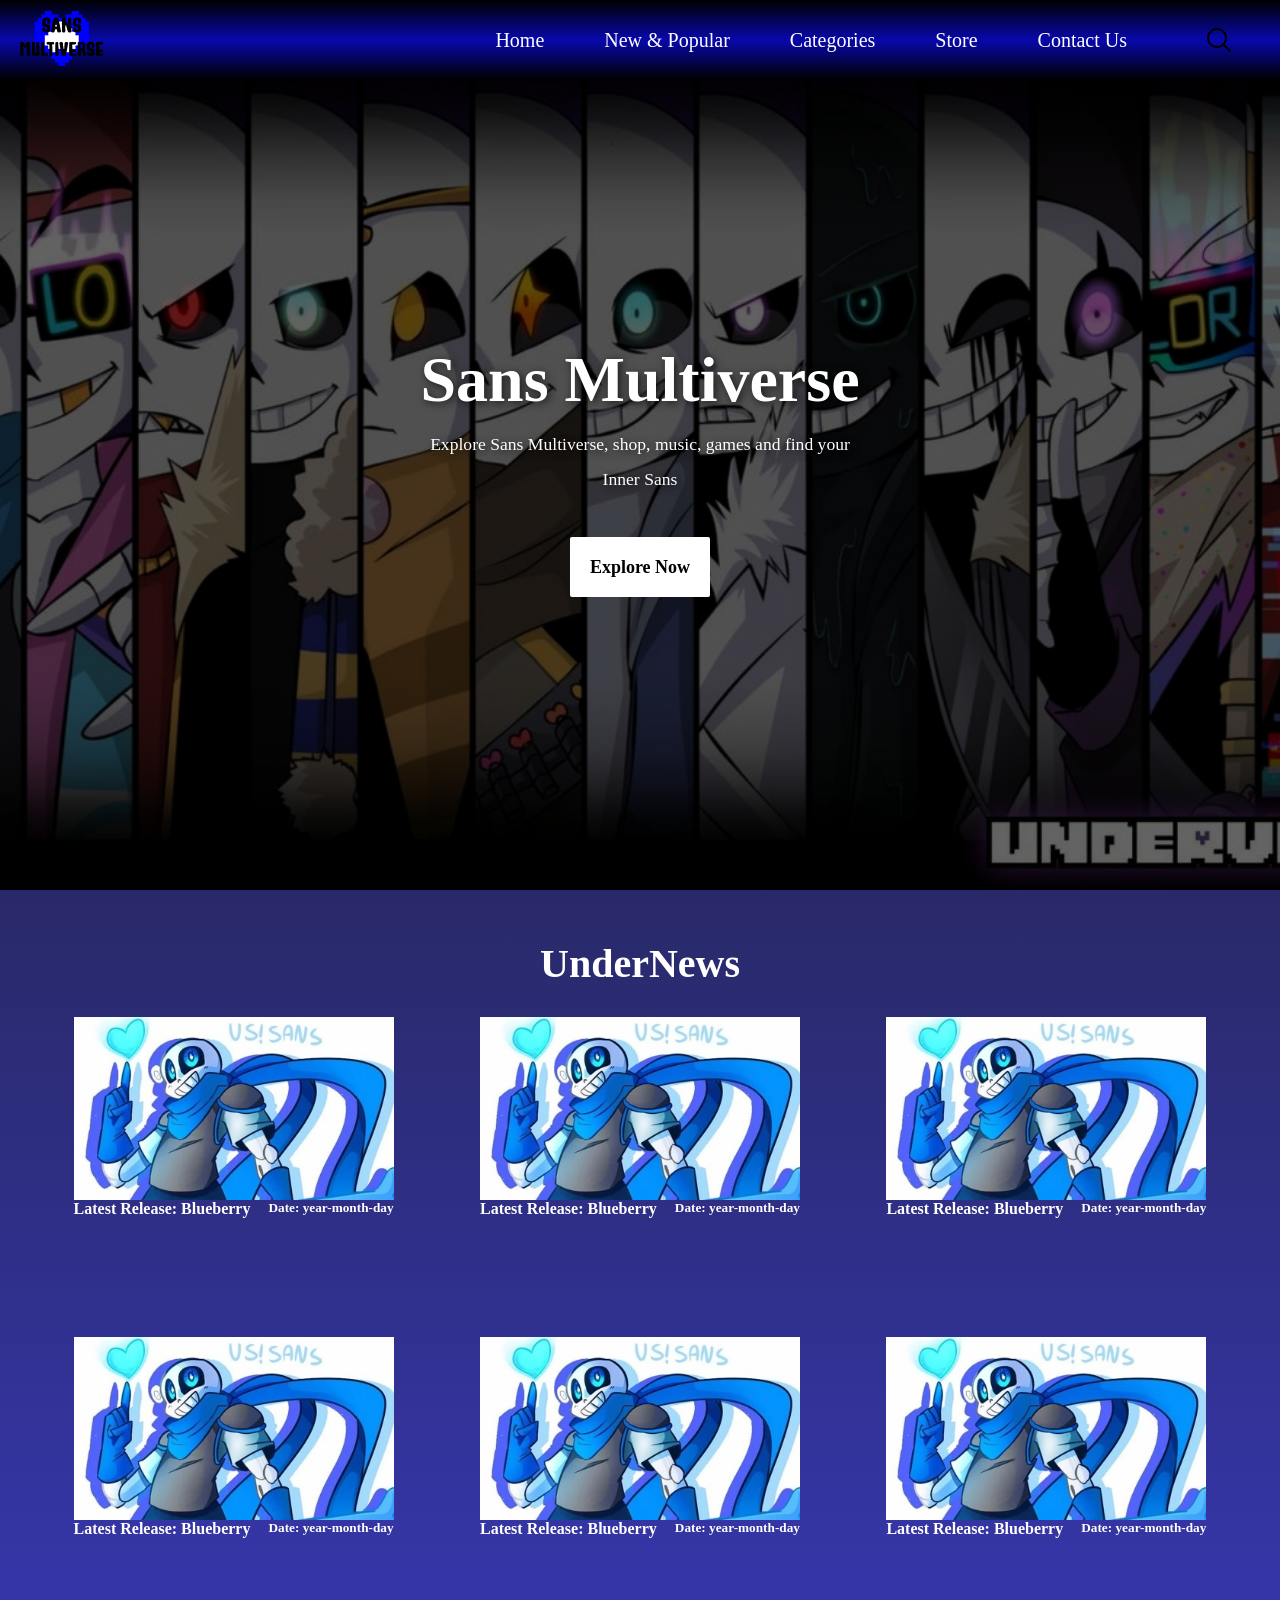
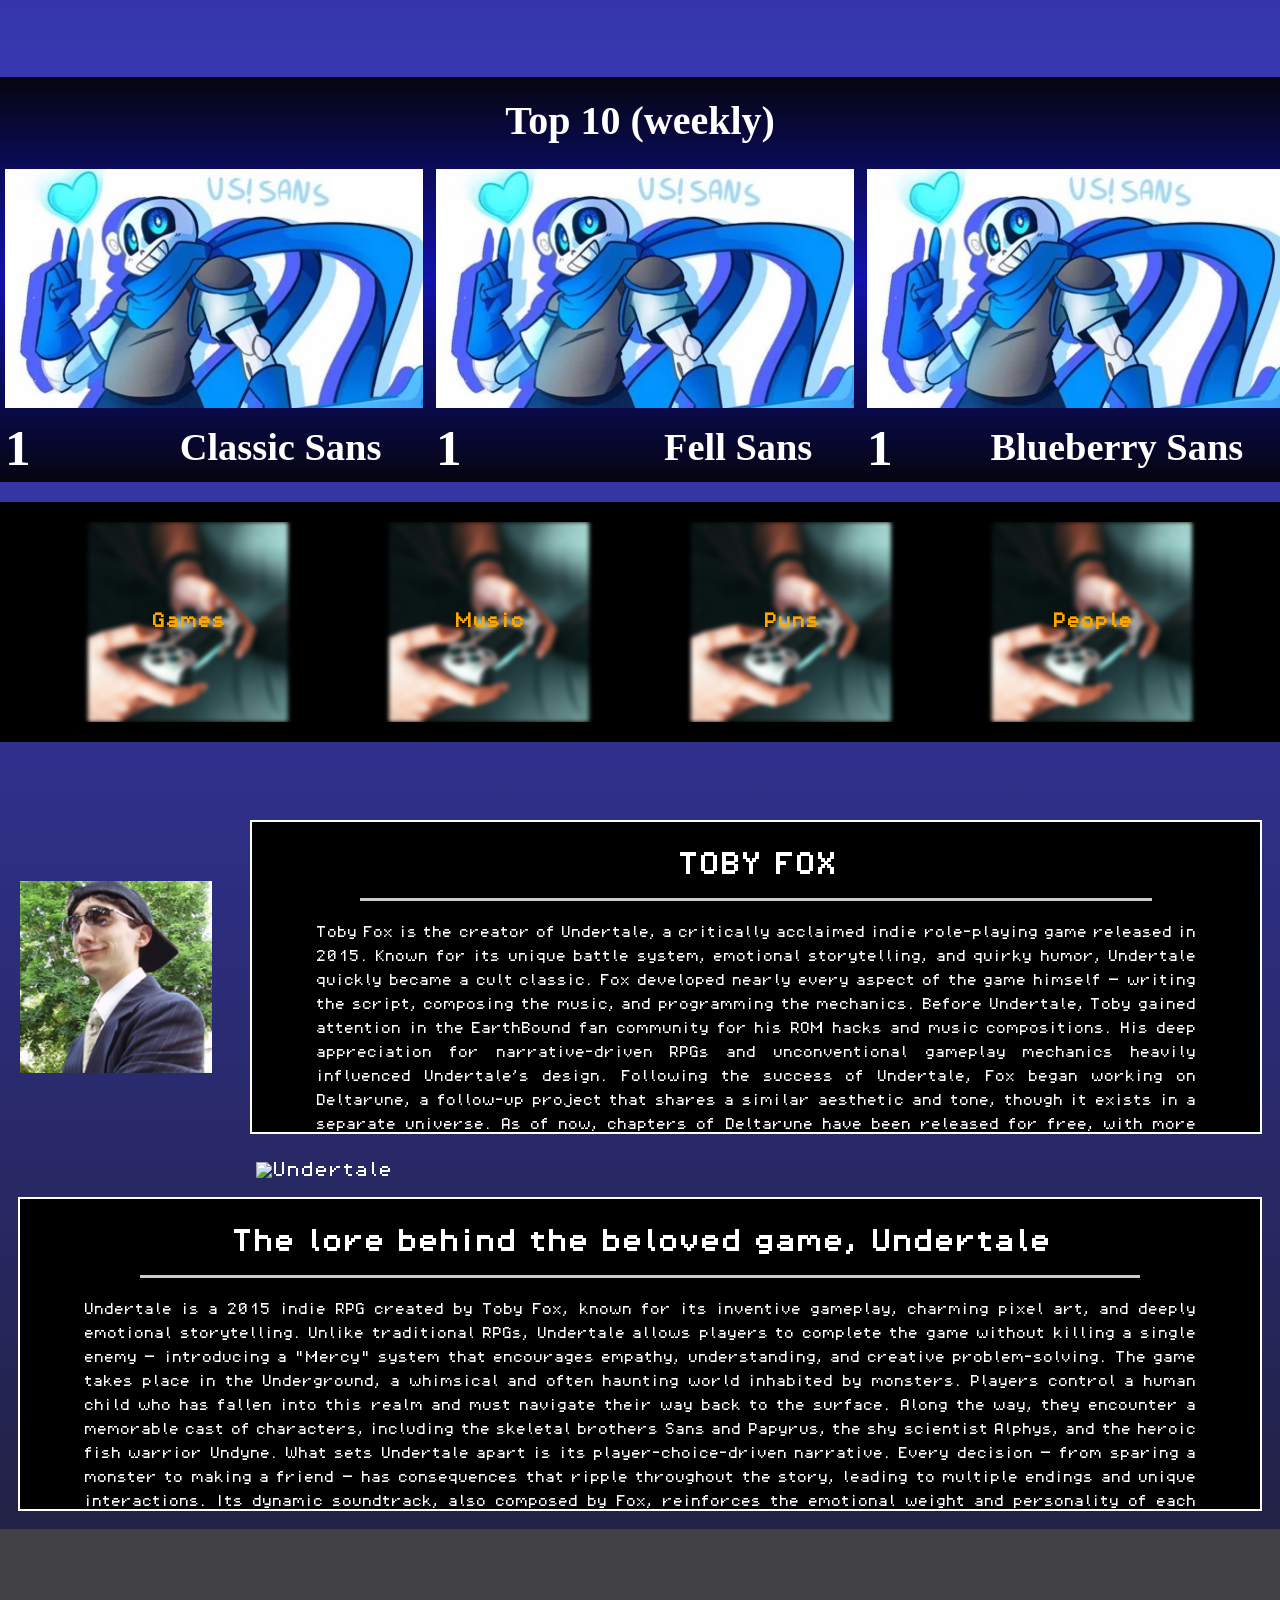
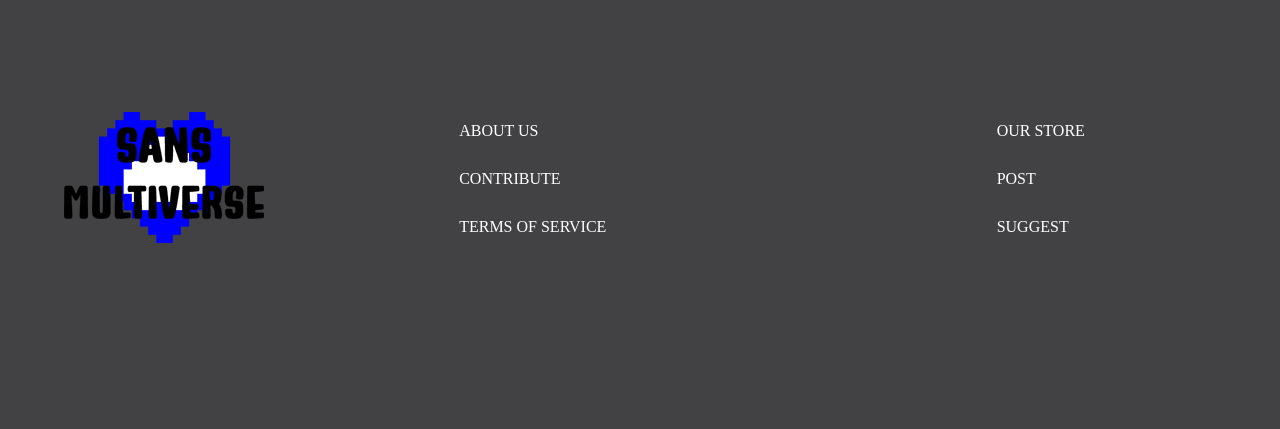
==== HTML/index.html @ 76fa36c4 "removed extra sites" ====
<!DOCTYPE html>
<html lang="en">
<head>
    <meta charset="UTF-8">
    <meta name="viewport" content="width=device-width, initial-scale=1.0">
    <title>Home</title>
    <link rel="stylesheet" href="/CSS/style.css">
    <link rel="stylesheet" href="/CSS/index.css">
    <script src="/JS/script.js" defer></script>
</head>
<body class="container">
    <!-- Audio Element -->
    <audio id="blipblip">
        <source src="/misc/clicksound.mp3" type="audio/mpeg">
    </audio>

    <!-- Header Section -->
    <header>
        <nav id="navbar">
            <div class="logo-nav">
                <a href="/HTML/index.html">
                    <img src="/misc/logo.png" alt="Sans Multiverse Logo">
                </a>
            </div>
            
            <!-- Mobile Teleport Button -->
            <div id="teleport-container">
                <div class="teleport-button">
                    <img src="/misc/teleport.png" alt="Teleport Menu">
                </div>
                <div class="teleportMenu">
                    <div class="column">
                        <div class="teleportBox"><a href="/HTML/index.html">Home</a></div>
                        <a href="new-popular.html">New & Popular</a>
                        <a href="games.html">Games</a>
                        <a href="music.html">Music</a>
                    </div>
                    <div class="column">
                        <a href="people.html">People</a>
                        <a href="puns.html">Puns</a>
                        <a href="store.html">Store</a>
                        <a href="contact.html">Contact Us</a>
                    </div>
                </div>
            </div>
            
            <!-- Desktop Navigation -->
            <ul id="nav-links">
                <li><a href="/HTML/index.html">Home</a></li>
                <li><a href="new-popular.html">New & Popular</a></li>
                <li>
                    <div class="categories-button">Categories</div>    
                    <div class="categoriesMenu">
                        <div class="categories-box"><a href="games.html">Games</a></div>
                        <div class="categories-box"><a href="music.html">Music</a></div>
                        <div class="categories-box"><a href="people.html">People</a></div>
                        <div class="categories-box"><a href="puns.html">Puns</a></div>
                    </div>
                </li>
                <li><a href="store.html">Store</a></li>
                <li><a href="contact.html">Contact Us</a></li>
            </ul>
            
            <!-- Search Button -->
            <div id="search-container">
                <div id="search-box">
                    <img src="/misc/search-button.png" alt="Search">
                </div>
            </div>
        </nav>

        <!-- Hero Section -->
        <section id="hero">
            <h1>Sans Multiverse</h1>
            <p>Explore Sans Multiverse, shop, music, games and find your Inner Sans</p>
            <a id="explore-button" href="explore.html">
                <h3>Explore Now</h3>
            </a>
        </section>
    </header>

    <!-- Main Content -->
    <main>
        <!-- News Section -->
        <section id="news-info">
            <h2 class="centered-title">UnderNews</h2>
            <div id="news-container">
                <!-- Mobile News -->
                <div id="news-mobile">
                    <a href="/Sans/HTML/underswap.html">
                        <div class="row">
                        <div class="news-box">
                            <img src="/Sans/images/BlueberrySans.png" alt="Blueberry Sans">
                            <div class="details-container">
                                <h4>Latest Release: Blueberry</h4>
                                <h5>Date: 2000-03-20</h5>
                            </div>
                        </div>
                        <div class="news-box">
                            <img src="/Sans/images/BlueberrySans.png" alt="Blueberry Sans">
                            <div class="details-container">
                                <h4>Latest Release: Blueberry</h4>
                                <h5>Date: 2000-03-20</h5>
                            </div>
                        </div>
                        <div class="news-box">
                            <img src="/Sans/images/BlueberrySans.png" alt="Blueberry Sans">
                            <div class="details-container">
                                <h4>Latest Release: Blueberry</h4>
                                <h5>Date: 2000-03-20</h5>
                            </div>
                            </div>
                                                    <div class="news-box">
                            <img src="/Sans/images/BlueberrySans.png" alt="Blueberry Sans">
                            <div class="details-container">
                                <h4>Latest Release: Blueberry</h4>
                                <h5>Date: 2000-03-20</h5>
                            </div>
                            </div>
                                                    <div class="news-box">
                            <img src="/Sans/images/BlueberrySans.png" alt="Blueberry Sans">
                            <div class="details-container">
                                <h4>Latest Release: Blueberry</h4>
                                <h5>Date: 2000-03-20</h5>
                            </div>
                            </div>
                            <div class="news-box">
                            <img src="/Sans/images/BlueberrySans.png" alt="Blueberry Sans">
                            <div class="details-container">
                                <h4>Latest Release: Blueberry</h4>
                                <h5>Date: 2000-03-20</h5>
                            </div>
                            </div>
                        </div>
                    </a>
                    <!-- Additional news items... -->
                </div>
                
                <!-- Desktop News -->
                <div id="news-desktop">
                    <div class="row">
                        
                        <a href="/Sans/HTML/underswap.html">
                            <div class="news-box">
                                <img src="/Sans/images/BlueberrySans.png" alt="Blueberry Sans">
                                <div class="details-container">
                                    <h4>Latest Release: Blueberry</h4>
                                    <h5>Date: year-month-day</h5>
                                </div>
                            </div>
                        </a>
                            <a href="/Sans/HTML/underswap.html">
                            <div class="news-box">
                                <img src="/Sans/images/BlueberrySans.png" alt="Blueberry Sans">
                                <div class="details-container">
                                    <h4>Latest Release: Blueberry</h4>
                                    <h5>Date: year-month-day</h5>
                                </div>
                            </div>
                        </a>
                            <a href="/Sans/HTML/underswap.html">
                            <div class="news-box">
                                <img src="/Sans/images/BlueberrySans.png" alt="Blueberry Sans">
                                <div class="details-container">
                                    <h4>Latest Release: Blueberry</h4>
                                    <h5>Date: year-month-day</h5>
                                </div>
                            </div>
                        </a>
                        <!-- Additional news items... -->
                    </div>
                    <div class="row">
                        
                        <a href="/Sans/HTML/underswap.html">
                            <div class="news-box">
                                <img src="/Sans/images/BlueberrySans.png" alt="Blueberry Sans">
                                <div class="details-container">
                                    <h4>Latest Release: Blueberry</h4>
                                    <h5>Date: year-month-day</h5>
                                </div>
                            </div>
                        </a>
                            <a href="/Sans/HTML/underswap.html">
                            <div class="news-box">
                                <img src="/Sans/images/BlueberrySans.png" alt="Blueberry Sans">
                                <div class="details-container">
                                    <h4>Latest Release: Blueberry</h4>
                                    <h5>Date: year-month-day</h5>
                                </div>
                            </div>
                        </a>
                            <a href="/Sans/HTML/underswap.html">
                            <div class="news-box">
                                <img src="/Sans/images/BlueberrySans.png" alt="Blueberry Sans">
                                <div class="details-container">
                                    <h4>Latest Release: Blueberry</h4>
                                    <h5>Date: year-month-day</h5>
                                </div>
                            </div>
                        </a>
                        <!-- Additional news items... -->
                    </div>
                </div>
            </div>
        </section>

        <!-- Top 10 Section -->
        <aside id="top-10">
            <h2 class="centered-title">Top 10 (weekly)</h2>
            <div class="row">
                <a href="/Sans/HTML/classic.html">
                    <div class="top-10-box">
                        <img src="/misc/BlueberrySans.png" alt="Classic Sans">
                        <div class="details-container">
                            <h4>1</h4>
                            <h5>Classic Sans</h5>
                        </div>
                    </div>
                </a>
                <a href="/Sans/HTML/fell-sans.html">
                    <div class="top-10-box">
                        <img src="/misc/BlueberrySans.png" alt="Classic Sans">
                        <div class="details-container">
                            <h4>1</h4>
                            <h5>Fell Sans</h5>
                        </div>
                    </div>
                </a>
                <a href="/Sans/HTML/underswap.html">
                    <div class="top-10-box">
                        <img src="/misc/BlueberrySans.png" alt="Classic Sans">
                        <div class="details-container">
                            <h4>1</h4>
                            <h5>Blueberry Sans</h5>
                        </div>
                    </div>
                </a>
                
                <!-- Additional top 10 items... -->
            </div>
        </aside>

        <!-- Categories Section -->
        <aside id="categories">
            <div class="row">
                <a href="games.html">
                    <div class="category-box">
                        <img src="/misc/Games.png" alt="Games">
                        <h3>Games</h3>
                    </div>
                </a>
                                <a href="music.html">
                    <div class="category-box">
                        <img src="/misc/Games.png" alt="Games">
                        <h3>Music</h3>
                    </div>
                </a>
                                <a href="puns.html">
                    <div class="category-box">
                        <img src="/misc/Games.png" alt="Games">
                        <h3>Puns</h3>
                    </div>
                </a>
                                <a href="people.html">
                    <div class="category-box">
                        <img src="/misc/Games.png" alt="Games">
                        <h3>People</h3>
                    </div>
                </a>
                <!-- Additional categories... -->
            </div>
        </aside>
    </main>

    <!-- Toby Fox Article -->
    <article id="tobyfox">
        <div class="Linked-together">
            <img src="/misc/TobyFox.png" alt="Toby Fox">
        </div>
        <div class="text-container">
            <h2>TOBY FOX</h2>
            <hr class="centered-line">
            <p>Toby Fox is the creator of Undertale, a critically acclaimed indie role-playing game released in 2015. Known for its unique battle system, emotional storytelling, and quirky humor, Undertale quickly became a cult classic. Fox developed nearly every aspect of the game himself — writing the script, composing the music, and programming the mechanics.

Before Undertale, Toby gained attention in the EarthBound fan community for his ROM hacks and music compositions. His deep appreciation for narrative-driven RPGs and unconventional gameplay mechanics heavily influenced Undertale’s design.

Following the success of Undertale, Fox began working on Deltarune, a follow-up project that shares a similar aesthetic and tone, though it exists in a separate universe. As of now, chapters of Deltarune have been released for free, with more planned in the future.

Toby Fox is celebrated not just for his creative independence, but also for the emotional resonance and player choice dynamics he brings to his games, making him one of the most respected figures in indie game development today.</p>
        </div>
    </article>

    <!-- Undertale Article -->
    <article id="undertale">
        <img src="/misc/UnderTale.png" alt="Undertale">
        <div class="text-container">
            <h2>The lore behind the beloved game, Undertale</h2>
            <hr class="centered-line">
            <p>Undertale is a 2015 indie RPG created by Toby Fox, known for its inventive gameplay, charming pixel art, and deeply emotional storytelling. Unlike traditional RPGs, Undertale allows players to complete the game without killing a single enemy — introducing a "Mercy" system that encourages empathy, understanding, and creative problem-solving.

The game takes place in the Underground, a whimsical and often haunting world inhabited by monsters. Players control a human child who has fallen into this realm and must navigate their way back to the surface. Along the way, they encounter a memorable cast of characters, including the skeletal brothers Sans and Papyrus, the shy scientist Alphys, and the heroic fish warrior Undyne.

What sets Undertale apart is its player-choice-driven narrative. Every decision — from sparing a monster to making a friend — has consequences that ripple throughout the story, leading to multiple endings and unique interactions. Its dynamic soundtrack, also composed by Fox, reinforces the emotional weight and personality of each moment.

Upon release, Undertale received widespread acclaim for its originality and subversion of genre norms. It has since inspired a dedicated fanbase, countless pieces of fan art and music, and discussions about morality and player agency in video games.</p>
        </div>
    </article>

    <!-- Footer -->
    <footer>
        <div class="logo-foot">
            <img src="/misc/logo-footer.png" alt="Sans Multiverse Logo">
        </div>
        <div id="footer-links">
            <ul>
                <li><a href="about.html">ABOUT US</a></li>
                <li><a href="contribute.html">CONTRIBUTE</a></li>
                <li><a href="terms-service.html">TERMS OF SERVICE</a></li>
            </ul>
            <ul>
                <li><a href="store.html">OUR STORE</a></li>
                <li><a href="post.html">POST</a></li>
                <li><a href="ideas.html">SUGGEST</a></li>
            </ul>
        </div>
    </footer>
</body>
</html>
---- CSS/style.css ----
* {
    margin: 0;
    padding: 0;
}
@font-face {
    font-family: 'Undertale';
    src: url('/misc/UndertaleFont/PixelOperator8.ttf');
}
@keyframes blinking-effect {
    from {background-color:red;}
    to {background-color: yellow;}
}
body {
    background-color: black;
    background: linear-gradient( rgb(0, 0, 0, 0.9), rgba(8, 8, 172, 0.8),rgb(0, 0, 0, 0.9));
    margin: 0;
    color: white;
}

a{
    text-decoration: none;
    color: white;
}

header {
    grid-area: hd;
    display: flex;
    display: column;
}
#navbar {
    display: flex;
    flex-direction:row;
    justify-content: space-between;
    position: fixed;
    background-color: black;
    background: linear-gradient( rgb(0, 0, 0, 1), rgba(8, 8, 172, 1),rgb(0, 0, 0, 1));
    height: 80px;
    width: 100%;
    align-items:center;
    z-index: 10;
}
.logo-nav {
    margin: 0px 20px;
}
#teleport-container{
    display:flex;
    margin:auto;
    position: relative;
    justify-content: center;
    align-items: center;
}
.teleport-button{
 background-color: orange;
 justify-content: center;
 z-index: 10;
}
.teleport-button:hover{
    background-color: yellow;
}
.teleport-button.lighten{
    background-color: orange;
    animation-name: blinking-effect;
    animation-duration: 0.2s;
    animation-iteration-count: 5;
}
.teleportMenu{
    display: flex;
    visibility: hidden;
    opacity: 0;
    width: 90vw;
    height: 30vh;
    background-color: rgb(0, 0, 0);
    position: absolute;
    transform: translateY(0px);
    transition: 0.5s;
    z-index: 0;
    outline: solid 2px white;
    color: white;
    flex-direction: row;
}
.teleportMenu .column{
    display: flex;
    flex-direction: column;
    width: 50%;
    justify-content: center;
    margin-left: 5%;
}

.teleportMenu a{
    padding: 5px;
    align-items: center;
    font-family: 'Undertale';
}
.teleportMenu a:hover{
    color: orange;
}
.teleportMenu.visible{
    opacity: 1;
    display: flex;
    visibility: visible;
    transition: 0.5s;
    transform: translateY(20vh);
}

#nav-links{
    display:none;
    overflow: hidden;
}

#search-container{
    display: flex;
    justify-content: center;
    width: 83px;
    margin: 0px 20px;
}
#search-box{
    justify-content: center;
    display: flex;
}
.centered-line {
    width: 90%;
    margin: 20px auto; 
    border: none;
    border-top: 3px solid #ccc; 
}
footer{
    display: flex;
    grid-area: ft;
    flex-direction: column;
    background: rgb(66, 66, 69);
    height: 500px;
}

.logo-foot{
    margin: 10% 0px;
    display: flex;
    align-items: center;
    justify-content: center;
    height: 30%;
}

#footer-links{
    display: flex;
    flex-direction: row;
    width: 100%;
    height: 70%;
    justify-content: space-around;
}

#footer-links ul{
    display: flex;
    flex-direction: column;
    gap: 30px;
    justify-content: center;
}

li{
    list-style: none;
}
h2{
    text-align: center;
}

@media screen and (min-width: 600px){
    .teleport-button{
        display:none;
    }
    #nav-links{
        display:flex;
        justify-content: end;
        font-size: 20px;
        align-items: center;
        width: 70%;
    }
    #nav-links{
        height: 100%;
    }
    #nav-links a, .categories-button{
        text-decoration: none;
        color: white;
        height: 100%;
        padding: 30px;
    }
    #nav-links a:hover, .categories-button:hover, .categories-box{
        box-shadow: inset 0 0 0 2px black;
        transition: 0.5s;
        cursor: pointer;
    }
    #nav-links li{
        text-align: center;
        align-items: center;
    }
    .teleportMenu{
        display: none;
    }
    .teleportMenu.visible{
        display: none;
    }
    .categoriesMenu {
        display: none;
        color: white;
        background-color: black;
        position: absolute;
        width: 145px;
        height: 300px;
        justify-content: space-around;
    }
    .categoriesMenu .categories-box {
        display: flex;
        height: 25%;
        width: 145px;
        justify-content: center;
        align-items: center;
    }
        #navbar .categories-box a {
        display: flex;
        width: 100%;
        height: 100%;
        padding: 0px;
        margin: 0px;
        align-items: center;
        justify-content: center;
        color: rgb(255, 255, 255);
        font-family: 'Undertale';
        background: linear-gradient( rgb(0, 0, 0, 1), rgba(8, 8, 172, 1),rgb(0, 0, 0, 1));
        outline: solid black 2px;
    }

    .categoriesMenu.visible{
        display: block;  
        color: white;
    }
    footer{
        flex-direction: row;
        height: 500px;
        align-items: center;
    }
    .logo-foot{
        margin-left: 5vw;
    }
}
---- CSS/index.css ----
.container {
    display: grid;
    height: auto;
    grid-template-areas: 
    'hd'
    'mn'
    'toby'
    'under'
    'ft';
    width: 100%;
}
.container.fade {
    opacity: 0;
}
header{
    grid-area: hd;
}

#hero{
    background: linear-gradient(rgba(0, 0, 0, 0.5), rgba(0, 0, 0, 0.5)),
    url('/misc/Heroimg.png') center/cover;
    background-size: cover;
    background-position: center;
    margin-top: 80px;
    display:flex;
    height:90vh;
    align-items: center;
    justify-content: center;
    background-color: rgb(0, 0, 0);
    flex-direction: column;
    text-align: center;
    width: 100%;
}
#hero h1{
    font-size: 4rem;
    text-shadow: 2px 2px 8px rgb(0, 0, 0, 0.7);
}
#hero p{
    padding: 10px 0;
    font-size: 1.1rem;
    text-shadow: 2px 2px 8px rgb(0, 0, 0, 0.7);
    width:450px;
}
#hero-elements{
    display: flex;
}
#explore-button{
    display:flex;
    background-color: white;
    height: 40px;
    color: black;
    align-items: center;
    margin: 30px;
    padding: 10px 20px;
    border-radius: 2px;
    text-decoration: none;
}

#explore-button h3 {
    font-size: 18px;
}
#explore-button:hover{
    background-color: aqua;
    box-shadow: 0 0 10px 3px aqua;
    text-shadow: 0 0 5px rgb(255, 255, 255);
    color: white;
    transition: 0.5s;
}
main{
    grid-area: mn;
}
#news-info{
    margin: 20px 0px;
    display: flex;
    flex-direction: column;
    text-align: center;
    padding: 10px;
    justify-content: center;
    align-items: center;
}
#news-container{
    flex-direction: column;
    display: flex;
    justify-content: center;
    align-items: center;
    width: 100%;
}
#news-mobile{
    display: flex;
    flex-direction: row;
    justify-content: space-evenly;
    width: 320px;
    overflow-x: scroll;
    scrollbar-width: none;
}
#news-desktop{
    display:none;
}
.news-box img{
    width: 300px;
}
.details-container{
    display: flex;
    flex-direction: row;
    justify-content: space-between;
    width: 100%;
}
.row{
    display: flex;
    flex-direction: row;
    justify-content: space-evenly;
    width: 100%;
    max-width: 100%;
    overflow-x: scroll;
    scrollbar-width: none;
}

.news-box{
    margin: 10px;
    display: flex;
    flex-direction: column;
}
.news-box img{
    background-color: white;
}
#top-10{
    display: flex;
    flex-direction: column;
    text-align: center;
    background-color: rgb(39, 37, 37);
    flex-direction: column;
    background: linear-gradient( rgb(0, 0, 0, 0.9), rgba(8, 8, 172, 0.8),rgb(0, 0, 0, 0.9));
}
.top-10-box{
    display: flex;
    margin: 5px;
    flex-direction: column;
    align-items: center;
    width: 100%;
}
.top-10-box{
    width: 100%;
}
.top-10-box img{
    background-color: white;
    margin-bottom: 10px;
    width: 100%;
}
.top-10-box .details-container{
    align-items: center;
}
.top-10-box h4{
    font-size: 4vw;
}
.top-10-box h5{
    font-size: 3vw;
    margin-right: 10%;
}
#categories{
    display: flex;
    margin-top: 20px;
    height: auto;
    flex-direction: column;
    justify-content: space-around;
    background: black;
    padding: 20px 0;
    width: 100%;
}
#categories .row{
    overflow-x: scroll;
    width: 100%;
}
.category-box{
    display: flex;
    justify-content: center;
    align-items: center;
}
.category-box img {
    filter: brightness(80%);
    filter: blur(2px);
    transition: 0.5s;
    z-index: 0;
    border-radius: 2px;
    width: 15vw;
}
.category-box h3{
    position: absolute;
    font-family: 'Undertale';
    z-index: 3;
    transition: 0.5s;
    color: orange;
    text-shadow: 0 0 20px black;
    font-size: 100%;
}
.category-box:hover img{
    filter: brightness(100%);
    filter: blur(0px);
    box-shadow: inset 0 0 10px 10px blue;
    transform: scale(1.05);
    z-index: 1;
    transition: 0.5s;
    outline: solid 3px orange;
}
.category-box:hover h3{
    transform: scale(1.3);
    transition: 0.5s;
    color: rgb(255, 249, 236);
    text-shadow: 0 0 20px rgb(0, 0, 0) ;
}
.category-box:click h3{
    color: orange;
}
#tobyfox{
    display: flex;
    grid-area: toby;
    flex-direction: column;
    align-items: center;
    justify-content: center;
    margin-top: 20px;
    padding-top: 40px;
    font-family: 'Undertale';
}
.text-container{
    margin: 20px;
    padding: 30px 10%;
    background-color: black;
    outline: 2px solid white;
    height: 190px;
    overflow-y: scroll;
    scrollbar-width: none;
    text-align: justify;
}
p{
    font-size: 12px;
    line-height: 2;
}
#undertale{
    display: flex;
    grid-area: under;
    flex-direction: column;
    align-items: center;
    justify-content: center;
    margin-top: 10px;
    font-family: 'Undertale';
}
#undertale img{
    width: 90vw
}

@media screen and (min-width: 600px) {
    
    .centered-title{
        font-size: 40px;
        padding: 20px 0px;
    }
    .row {
        gap: 1vw;
    }
    #news-mobile{
        display:none;
    }
    #news-desktop{
        display:flex;
        flex-direction: column;
        width: 100%;
    }
    #news-desktop .news-box{
        height: 300px;
        align-items: center;
    }
    #news-desktop img{
        width: 25vw;
    } 
    .top-10-box p{
        font-size: 20px;
    }
    .categories{
        height: auto;
    }

    .category-box img{
        width: 100%;
    }
    .Linked-together{
        display:flex;
        flex-direction: column;
        padding: 20px;
    }
    #tobyfox{
        flex-direction: row;
    }
    #tobyfox img{
        width: 15vw;
    }
    .text-container{
        height: 250px;
        padding: 30px 5%;
    }
    #undertale img{
        width: 60vw;
    }
}
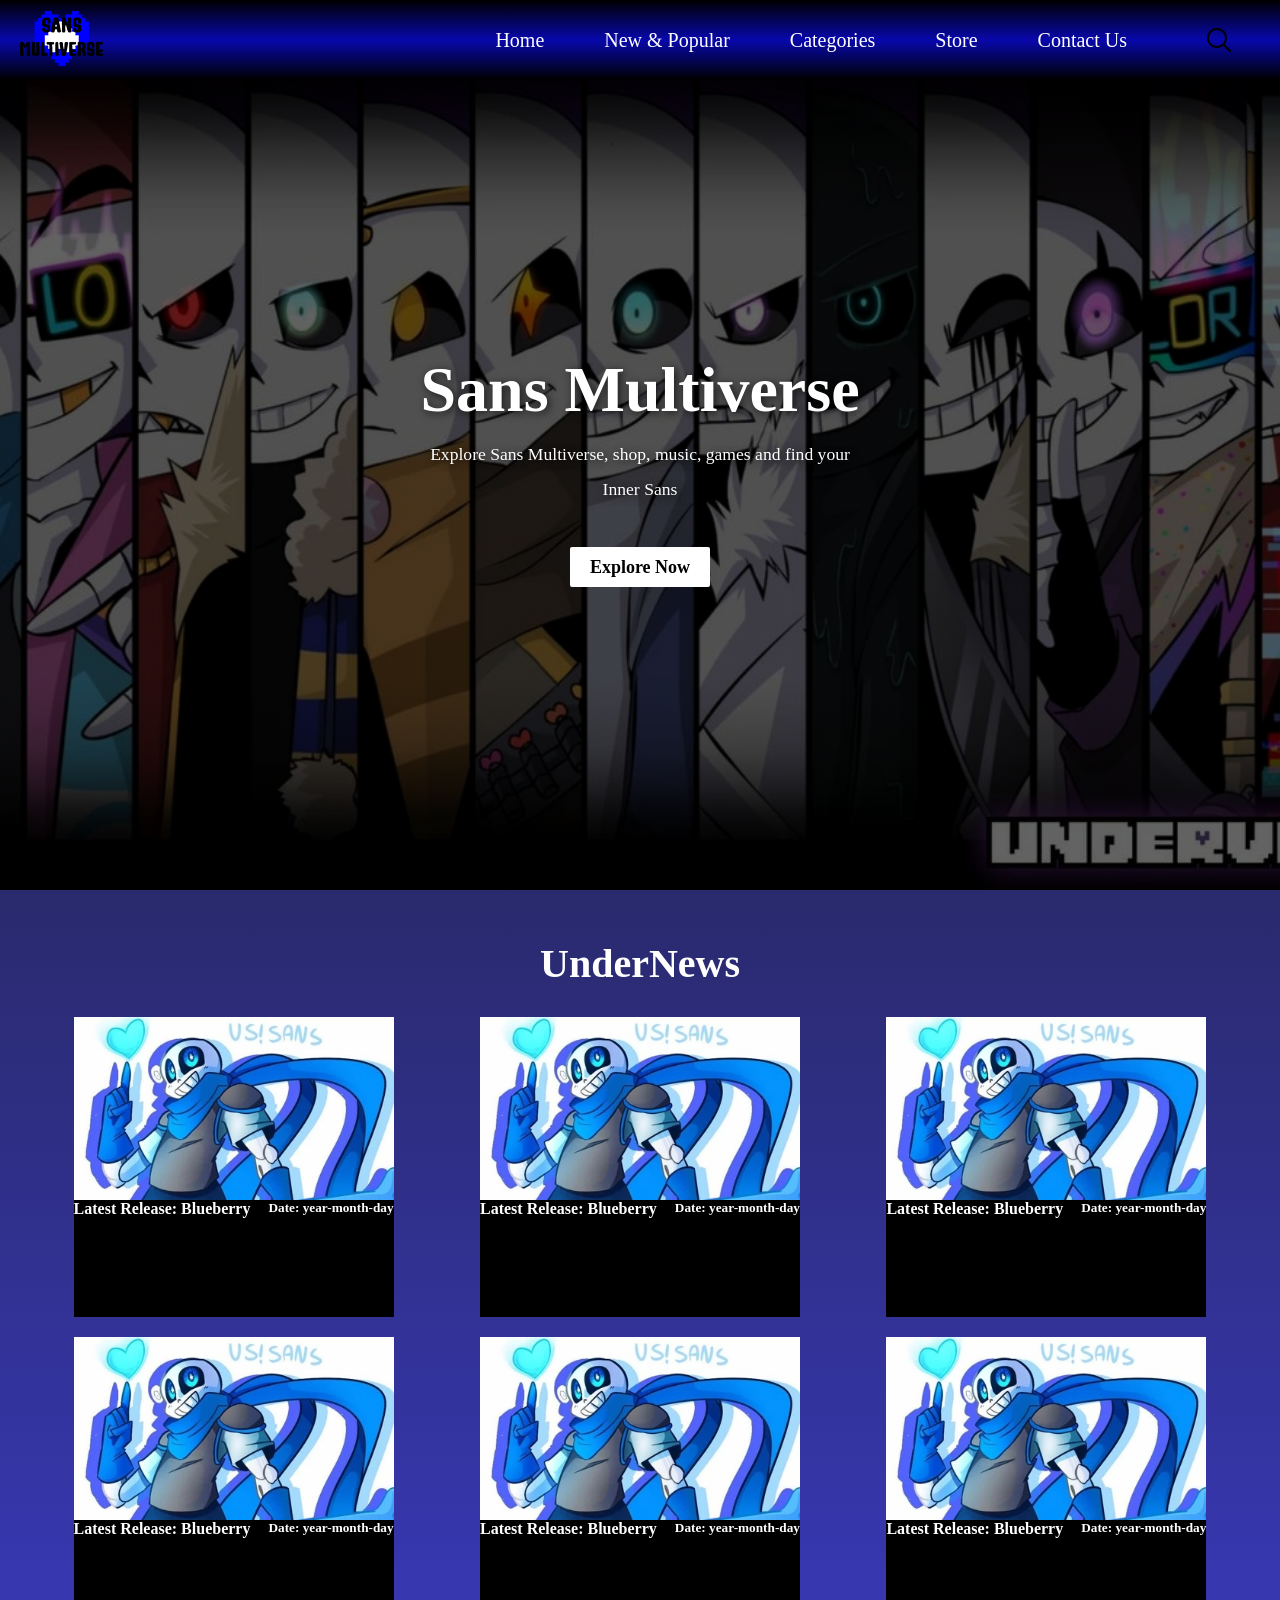
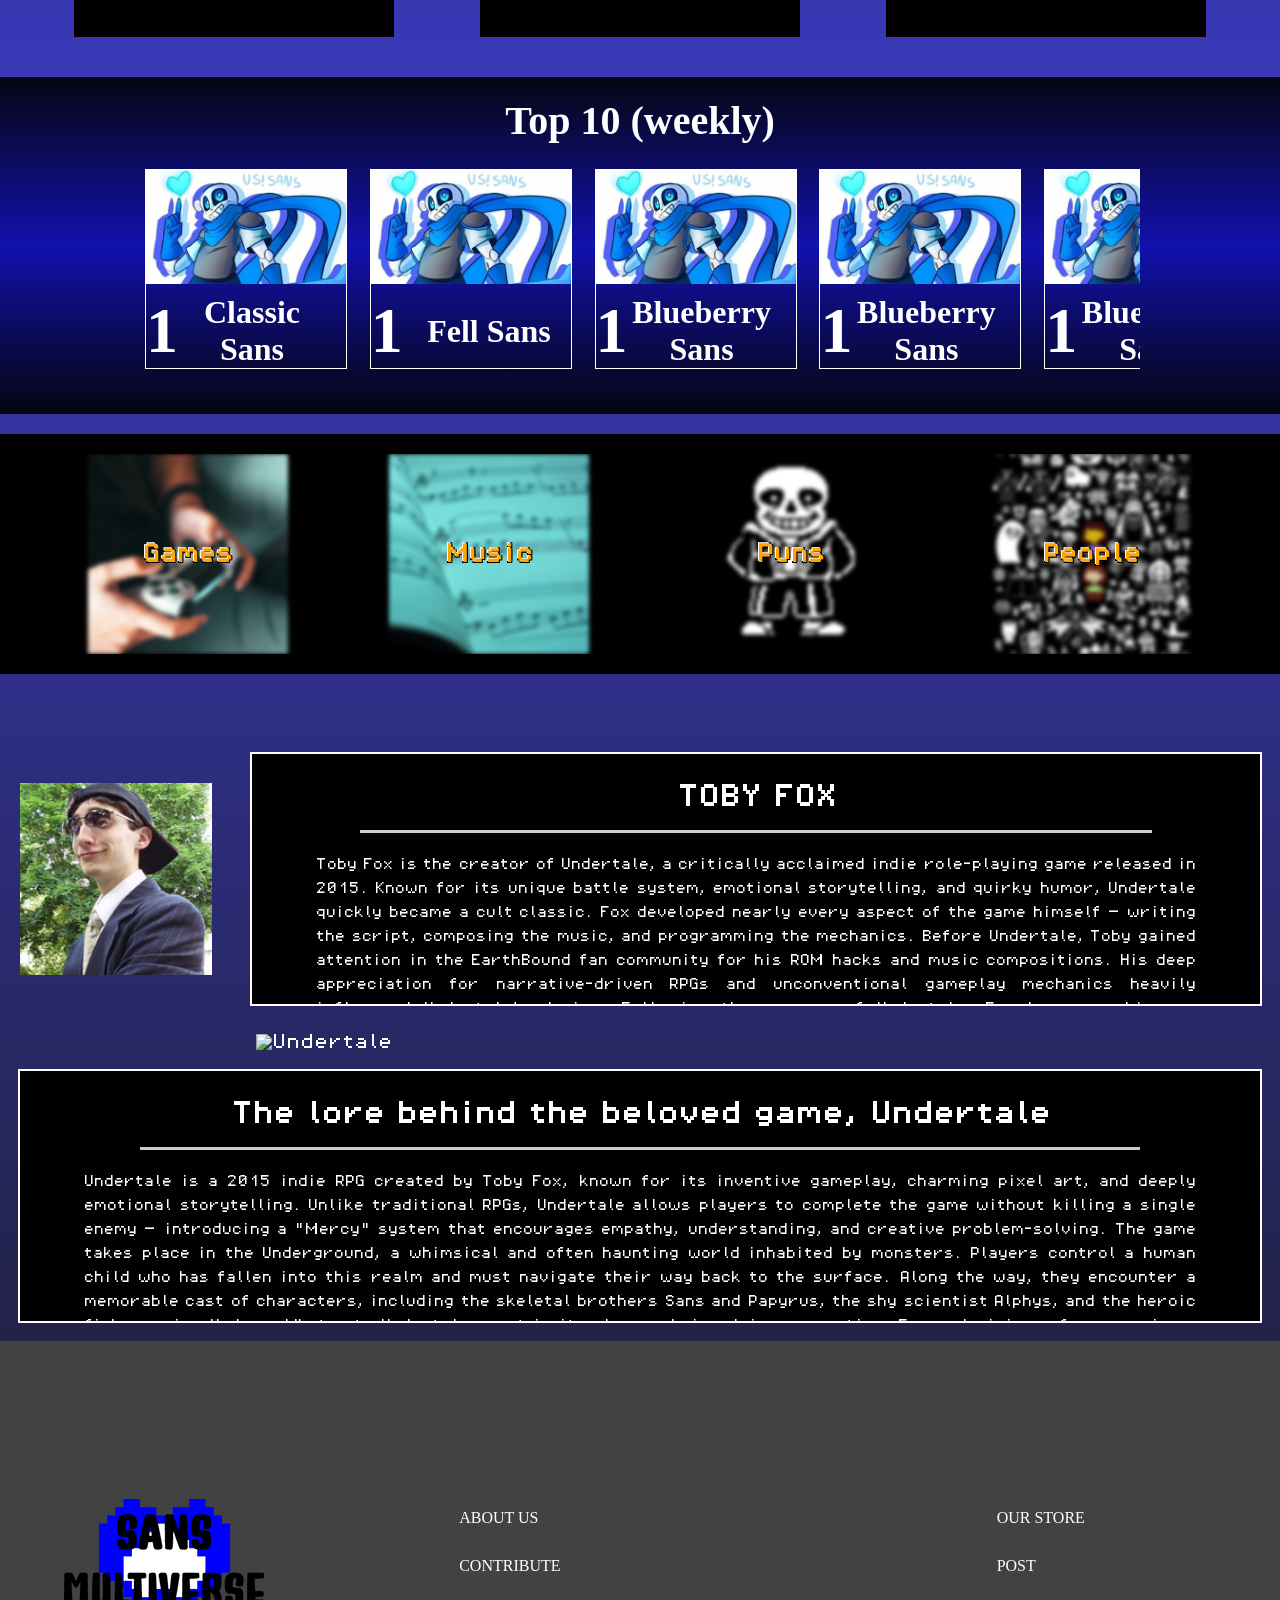
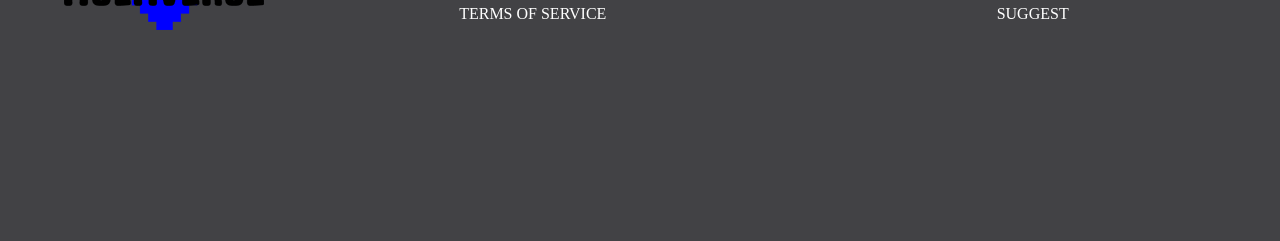
==== commit 58679338: "new changes" ====
--- a/HTML/index.html
+++ b/HTML/index.html
@@ -170,7 +170,6 @@
                         <!-- Additional news items... -->
                     </div>
                     <div class="row">
-                        
                         <a href="/Sans/HTML/underswap.html">
                             <div class="news-box">
                                 <img src="/Sans/images/BlueberrySans.png" alt="Blueberry Sans">
@@ -227,6 +226,24 @@
                     </div>
                 </a>
                 <a href="/Sans/HTML/underswap.html">
+                    <div class="top-10-box">
+                        <img src="/misc/BlueberrySans.png" alt="Classic Sans">
+                        <div class="details-container">
+                            <h4>1</h4>
+                            <h5>Blueberry Sans</h5>
+                        </div>
+                    </div>
+                </a>
+                              <a href="/Sans/HTML/underswap.html">
+                    <div class="top-10-box">
+                        <img src="/misc/BlueberrySans.png" alt="Classic Sans">
+                        <div class="details-container">
+                            <h4>1</h4>
+                            <h5>Blueberry Sans</h5>
+                        </div>
+                    </div>
+                </a>
+                              <a href="/Sans/HTML/underswap.html">
                     <div class="top-10-box">
                         <img src="/misc/BlueberrySans.png" alt="Classic Sans">
                         <div class="details-container">
@@ -251,19 +268,19 @@
                 </a>
                                 <a href="music.html">
                     <div class="category-box">
-                        <img src="/misc/Games.png" alt="Games">
+                        <img src="/misc/Music.png" alt="Games">
                         <h3>Music</h3>
                     </div>
                 </a>
                                 <a href="puns.html">
                     <div class="category-box">
-                        <img src="/misc/Games.png" alt="Games">
+                        <img src="/misc/Puns.png" alt="Games">
                         <h3>Puns</h3>
                     </div>
                 </a>
                                 <a href="people.html">
                     <div class="category-box">
-                        <img src="/misc/Games.png" alt="Games">
+                        <img src="/misc/People.png" alt="Games">
                         <h3>People</h3>
                     </div>
                 </a>
--- a/CSS/style.css
+++ b/CSS/style.css
@@ -1,6 +1,7 @@
 * {
     margin: 0;
     padding: 0;
+    box-sizing: border-box;
 }
 @font-face {
     font-family: 'Undertale';
@@ -11,7 +12,6 @@
     to {background-color: yellow;}
 }
 body {
-    background-color: black;
     background: linear-gradient( rgb(0, 0, 0, 0.9), rgba(8, 8, 172, 0.8),rgb(0, 0, 0, 0.9));
     margin: 0;
     color: white;
@@ -25,12 +25,13 @@
 header {
     grid-area: hd;
     display: flex;
-    display: column;
+    width: 100%;
 }
 #navbar {
     display: flex;
     flex-direction:row;
     justify-content: space-between;
+    flex-wrap: wrap;
     position: fixed;
     background-color: black;
     background: linear-gradient( rgb(0, 0, 0, 1), rgba(8, 8, 172, 1),rgb(0, 0, 0, 1));
@@ -128,7 +129,8 @@
     grid-area: ft;
     flex-direction: column;
     background: rgb(66, 66, 69);
-    height: 500px;
+    height: auto;
+    padding-bottom: 50px;
 }
 
 .logo-foot{
--- a/CSS/index.css
+++ b/CSS/index.css
@@ -7,7 +7,6 @@
     'toby'
     'under'
     'ft';
-    width: 100%;
 }
 .container.fade {
     opacity: 0;
@@ -96,9 +95,7 @@
 #news-desktop{
     display:none;
 }
-.news-box img{
-    width: 300px;
-}
+
 .details-container{
     display: flex;
     flex-direction: row;
@@ -116,9 +113,16 @@
 }
 
 .news-box{
+    background-color: black;
     margin: 10px;
     display: flex;
     flex-direction: column;
+}
+.news-box:hover{
+    box-shadow: 0 0 10px 3px aqua;
+    text-shadow: 0 0 5px rgb(255, 255, 255);
+    color: orange;
+    transition: 0.5s;
 }
 .news-box img{
     background-color: white;
@@ -126,25 +130,34 @@
 #top-10{
     display: flex;
     flex-direction: column;
+    align-items: center;
     text-align: center;
     background-color: rgb(39, 37, 37);
     flex-direction: column;
     background: linear-gradient( rgb(0, 0, 0, 0.9), rgba(8, 8, 172, 0.8),rgb(0, 0, 0, 0.9));
+    padding-bottom: 40px;
+}
+#top-10 .row{
+    overflow-x: scroll;
+    display: flex;
+    width: 380px;
 }
 .top-10-box{
     display: flex;
     margin: 5px;
     flex-direction: column;
     align-items: center;
-    width: 100%;
-}
-.top-10-box{
-    width: 100%;
+    border: solid 1px white;
+}
+
+.top-10-box:hover{
+    color: orange;
+    transition: 0.5s;
 }
 .top-10-box img{
     background-color: white;
     margin-bottom: 10px;
-    width: 100%;
+    width: 120px;
 }
 .top-10-box .details-container{
     align-items: center;
@@ -190,7 +203,12 @@
     transition: 0.5s;
     color: orange;
     text-shadow: 0 0 20px black;
-    font-size: 100%;
+    font-size: 20px;
+      text-shadow:
+    -1px -1px 0 rgb(255, 255, 255),
+     1px -1px 0 black,
+    -1px  1px 0 black,
+     1px  1px 0 black;
 }
 .category-box:hover img{
     filter: brightness(100%);
@@ -271,6 +289,21 @@
     #news-desktop img{
         width: 25vw;
     } 
+    #top-10 .row{
+        width: 1000px;
+        scrollbar-width: ;
+    }
+
+    .top-10-box img{
+        width: 200px;
+    }
+    .top-10-box h4{
+    font-size: 4rem;
+    }
+    .top-10-box h5{
+    font-size: 2rem;
+    margin-right: 10%;
+    }
     .top-10-box p{
         font-size: 20px;
     }
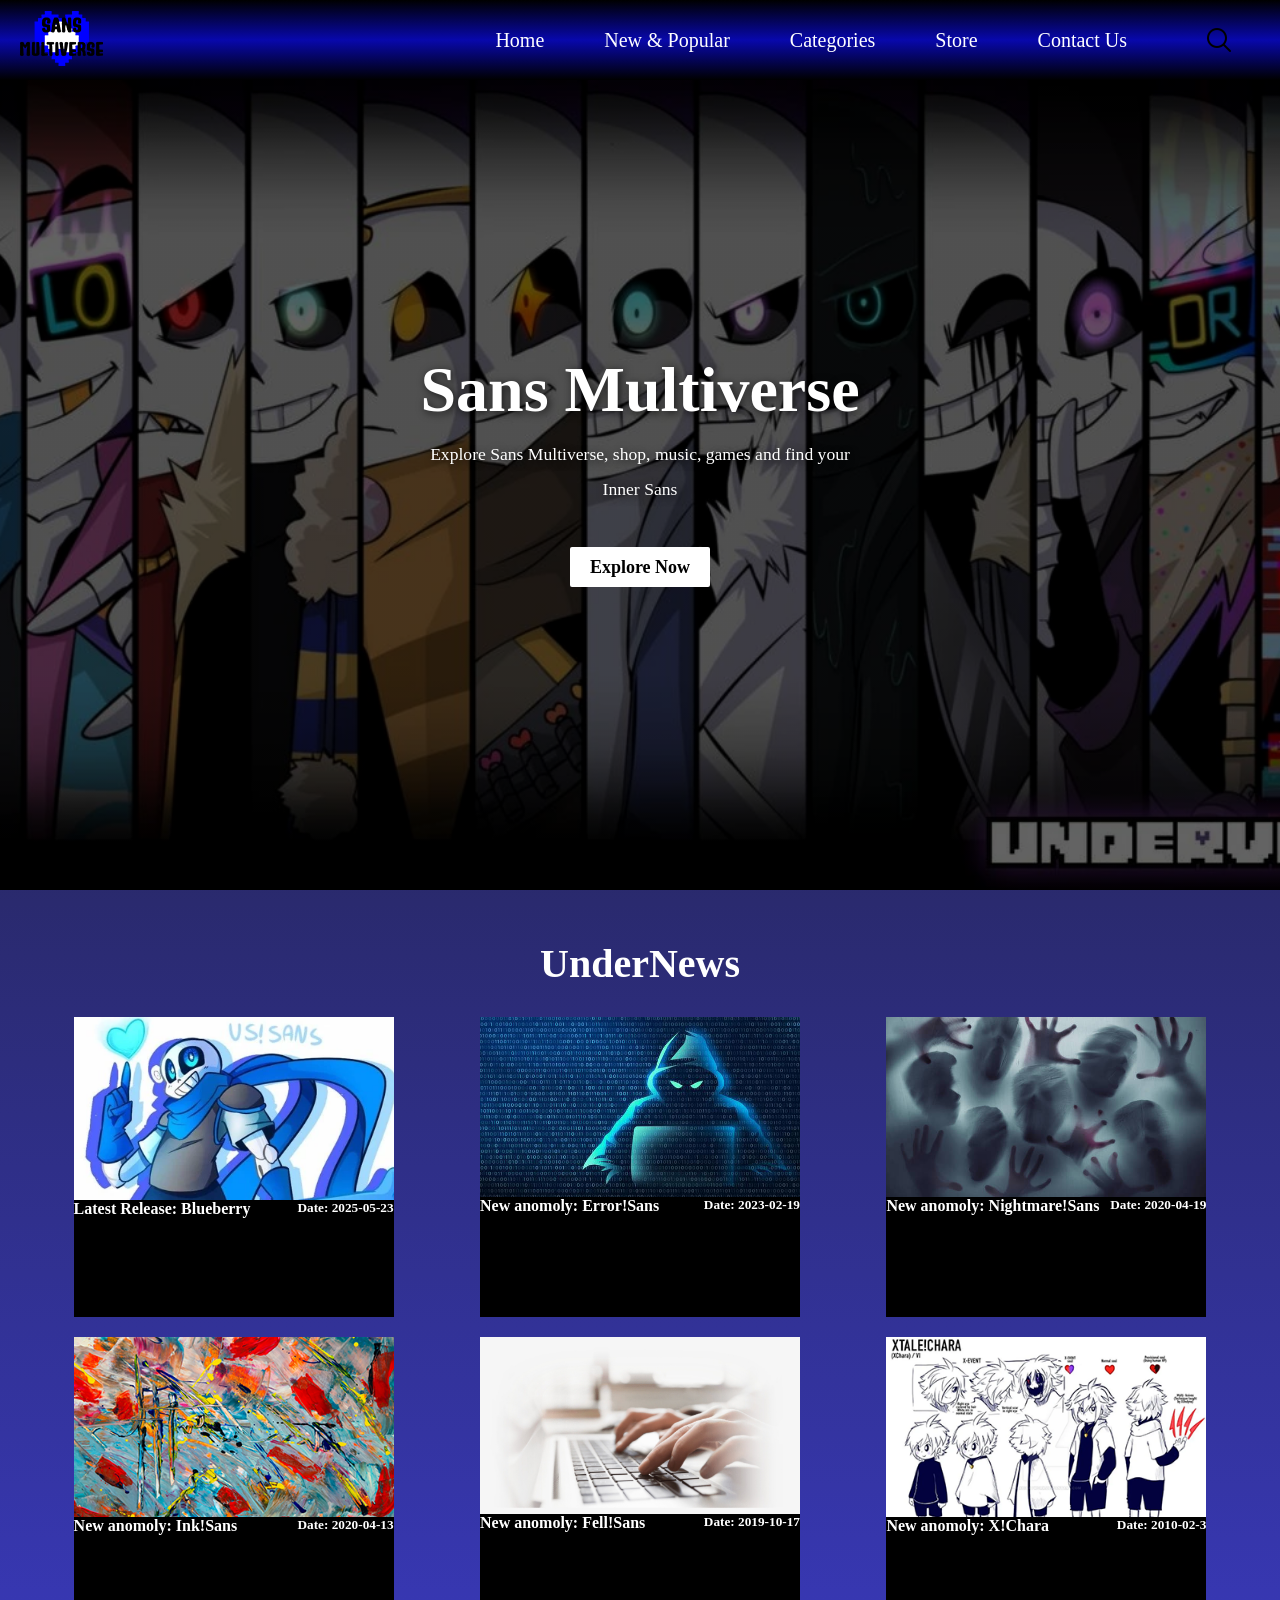
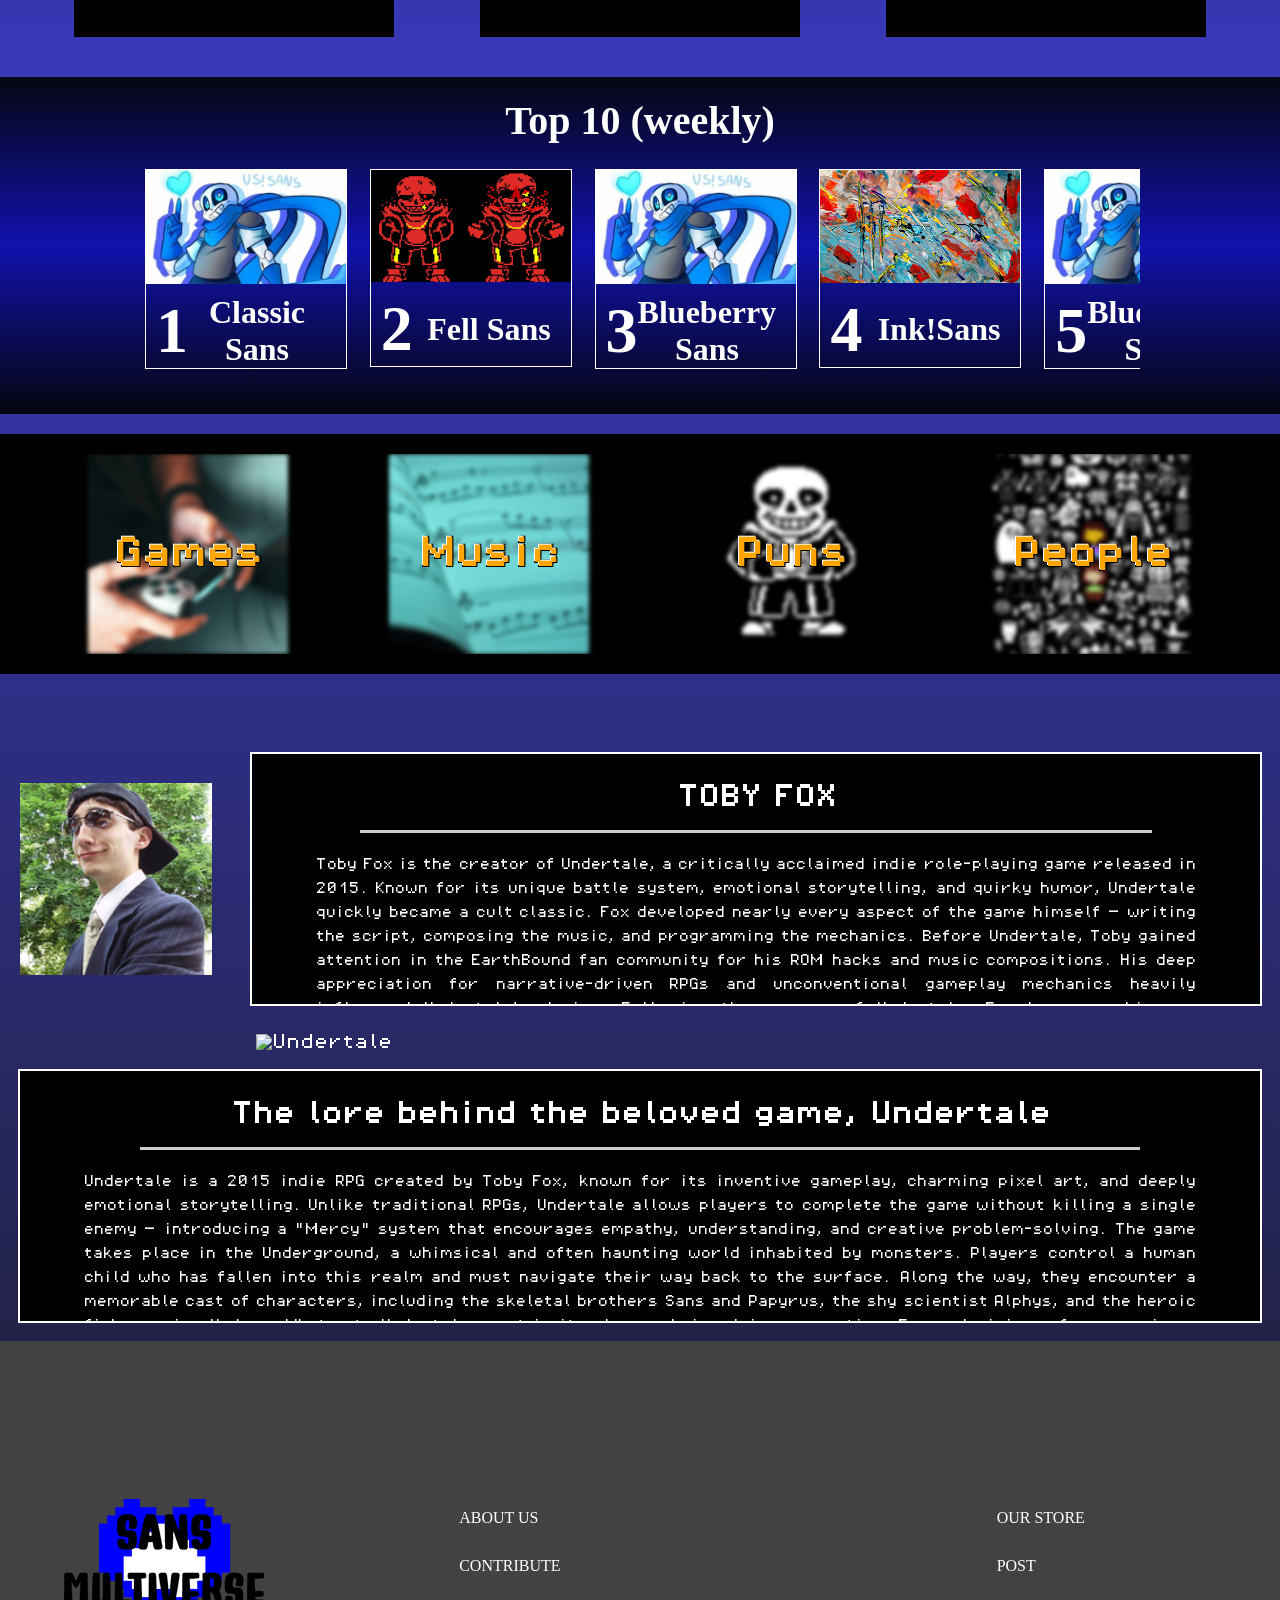
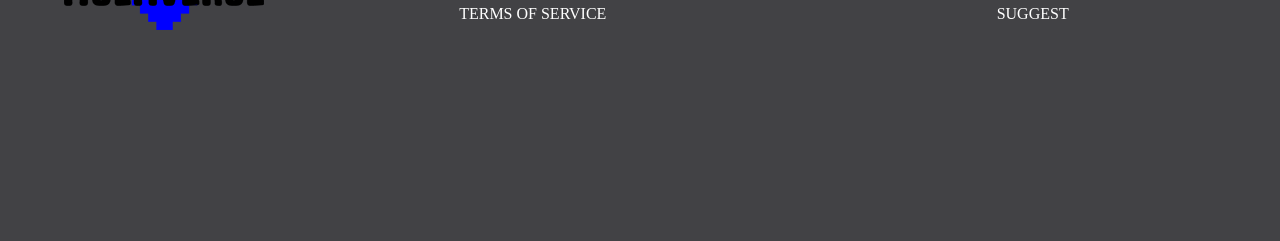
==== commit 19ff8682: "inlämning" ====
--- a/HTML/index.html
+++ b/HTML/index.html
@@ -139,61 +139,60 @@
                 <!-- Desktop News -->
                 <div id="news-desktop">
                     <div class="row">
-                        
                         <a href="/Sans/HTML/underswap.html">
                             <div class="news-box">
                                 <img src="/Sans/images/BlueberrySans.png" alt="Blueberry Sans">
                                 <div class="details-container">
                                     <h4>Latest Release: Blueberry</h4>
-                                    <h5>Date: year-month-day</h5>
+                                    <h5>Date: 2025-05-23</h5>
                                 </div>
                             </div>
                         </a>
                             <a href="/Sans/HTML/underswap.html">
                             <div class="news-box">
-                                <img src="/Sans/images/BlueberrySans.png" alt="Blueberry Sans">
-                                <div class="details-container">
-                                    <h4>Latest Release: Blueberry</h4>
-                                    <h5>Date: year-month-day</h5>
+                                <img src="/misc/Error-Sans.jpg" alt="Error!Sans">
+                                <div class="details-container">
+                                    <h4>New anomoly: Error!Sans</h4>
+                                    <h5>Date: 2023-02-19</h5>
                                 </div>
                             </div>
                         </a>
                             <a href="/Sans/HTML/underswap.html">
                             <div class="news-box">
-                                <img src="/Sans/images/BlueberrySans.png" alt="Blueberry Sans">
-                                <div class="details-container">
-                                    <h4>Latest Release: Blueberry</h4>
-                                    <h5>Date: year-month-day</h5>
+                                <img src="/misc/Nightmare-Sans.png" alt="Nightmare!Sans">
+                                <div class="details-container">
+                                    <h4>New anomoly: Nightmare!Sans</h4>
+                                    <h5>Date: 2020-04-19</h5>
                                 </div>
                             </div>
                         </a>
                         <!-- Additional news items... -->
                     </div>
                     <div class="row">
-                        <a href="/Sans/HTML/underswap.html">
-                            <div class="news-box">
-                                <img src="/Sans/images/BlueberrySans.png" alt="Blueberry Sans">
-                                <div class="details-container">
-                                    <h4>Latest Release: Blueberry</h4>
-                                    <h5>Date: year-month-day</h5>
+                        <a href="/Sans/HTML/inktale.html">
+                            <div class="news-box">
+                                <img src="/misc/Ink-Sans.png" alt="Ink!Sans">
+                                <div class="details-container">
+                                    <h4>New anomoly: Ink!Sans</h4>
+                                    <h5>Date: 2020-04-13</h5>
+                                </div>
+                            </div>
+                        </a>
+                            <a href="/Sans/HTML/underfell.html">
+                            <div class="news-box">
+                                <img src="/misc/UI-Update-Image.png" alt="Fell!Sans">
+                                <div class="details-container">
+                                    <h4>New anomoly: Fell!Sans</h4>
+                                    <h5>Date: 2019-10-17</h5>
                                 </div>
                             </div>
                         </a>
                             <a href="/Sans/HTML/underswap.html">
                             <div class="news-box">
-                                <img src="/Sans/images/BlueberrySans.png" alt="Blueberry Sans">
-                                <div class="details-container">
-                                    <h4>Latest Release: Blueberry</h4>
-                                    <h5>Date: year-month-day</h5>
-                                </div>
-                            </div>
-                        </a>
-                            <a href="/Sans/HTML/underswap.html">
-                            <div class="news-box">
-                                <img src="/Sans/images/BlueberrySans.png" alt="Blueberry Sans">
-                                <div class="details-container">
-                                    <h4>Latest Release: Blueberry</h4>
-                                    <h5>Date: year-month-day</h5>
+                                <img src="/misc/X!Chara.png" alt="X!Chara">
+                                <div class="details-container">
+                                    <h4>New anomoly: X!Chara</h4>
+                                    <h5>Date: 2010-02-3</h5>
                                 </div>
                             </div>
                         </a>
@@ -218,36 +217,36 @@
                 </a>
                 <a href="/Sans/HTML/fell-sans.html">
                     <div class="top-10-box">
+                        <img src="/misc/Fell-Sans.png" alt="Classic Sans">
+                        <div class="details-container">
+                            <h4>2</h4>
+                            <h5>Fell Sans</h5>
+                        </div>
+                    </div>
+                </a>
+                <a href="/Sans/HTML/underswap.html">
+                    <div class="top-10-box">
                         <img src="/misc/BlueberrySans.png" alt="Classic Sans">
                         <div class="details-container">
-                            <h4>1</h4>
-                            <h5>Fell Sans</h5>
-                        </div>
-                    </div>
-                </a>
-                <a href="/Sans/HTML/underswap.html">
+                            <h4>3</h4>
+                            <h5>Blueberry Sans</h5>
+                        </div>
+                    </div>
+                </a>
+                              <a href="/Sans/HTML/underswap.html">
+                    <div class="top-10-box">
+                        <img src="/misc/Ink-Sans.png" alt="Ink!Sans">
+                        <div class="details-container">
+                            <h4>4</h4>
+                            <h5>Ink!Sans</h5>
+                        </div>
+                    </div>
+                </a>
+                              <a href="/Sans/HTML/underswap.html">
                     <div class="top-10-box">
                         <img src="/misc/BlueberrySans.png" alt="Classic Sans">
                         <div class="details-container">
-                            <h4>1</h4>
-                            <h5>Blueberry Sans</h5>
-                        </div>
-                    </div>
-                </a>
-                              <a href="/Sans/HTML/underswap.html">
-                    <div class="top-10-box">
-                        <img src="/misc/BlueberrySans.png" alt="Classic Sans">
-                        <div class="details-container">
-                            <h4>1</h4>
-                            <h5>Blueberry Sans</h5>
-                        </div>
-                    </div>
-                </a>
-                              <a href="/Sans/HTML/underswap.html">
-                    <div class="top-10-box">
-                        <img src="/misc/BlueberrySans.png" alt="Classic Sans">
-                        <div class="details-container">
-                            <h4>1</h4>
+                            <h4>5</h4>
                             <h5>Blueberry Sans</h5>
                         </div>
                     </div>
--- a/CSS/index.css
+++ b/CSS/index.css
@@ -164,9 +164,10 @@
 }
 .top-10-box h4{
     font-size: 4vw;
+    padding-left: 5%;
 }
 .top-10-box h5{
-    font-size: 3vw;
+    font-size: 2.5vw;
     margin-right: 10%;
 }
 #categories{
@@ -203,7 +204,7 @@
     transition: 0.5s;
     color: orange;
     text-shadow: 0 0 20px black;
-    font-size: 20px;
+    font-size: 1.2rem;
       text-shadow:
     -1px -1px 0 rgb(255, 255, 255),
      1px -1px 0 black,
@@ -225,7 +226,7 @@
     color: rgb(255, 249, 236);
     text-shadow: 0 0 20px rgb(0, 0, 0) ;
 }
-.category-box:click h3{
+.category-box:active h3{
     color: orange;
 }
 #tobyfox{
@@ -291,7 +292,6 @@
     } 
     #top-10 .row{
         width: 1000px;
-        scrollbar-width: ;
     }
 
     .top-10-box img{
@@ -310,7 +310,9 @@
     .categories{
         height: auto;
     }
-
+    .category-box h3{
+    font-size: 2rem;
+    }
     .category-box img{
         width: 100%;
     }
